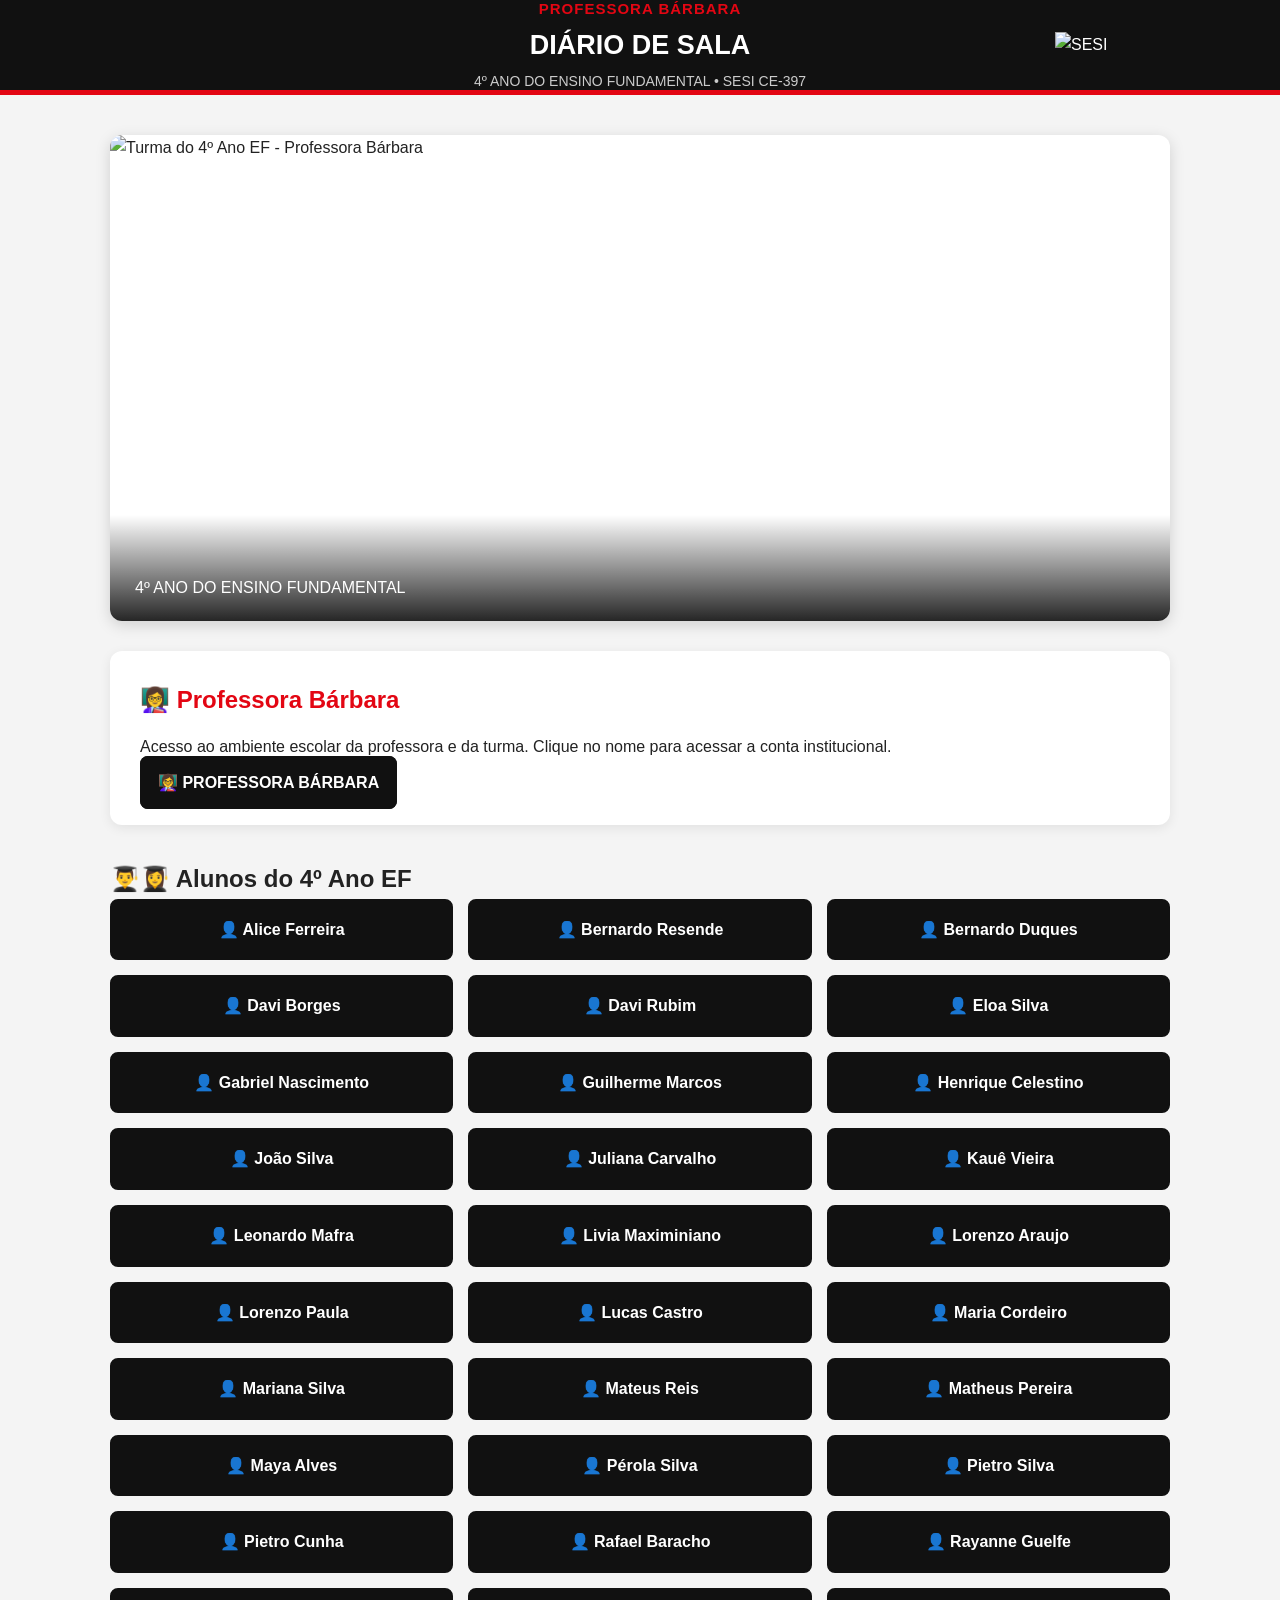
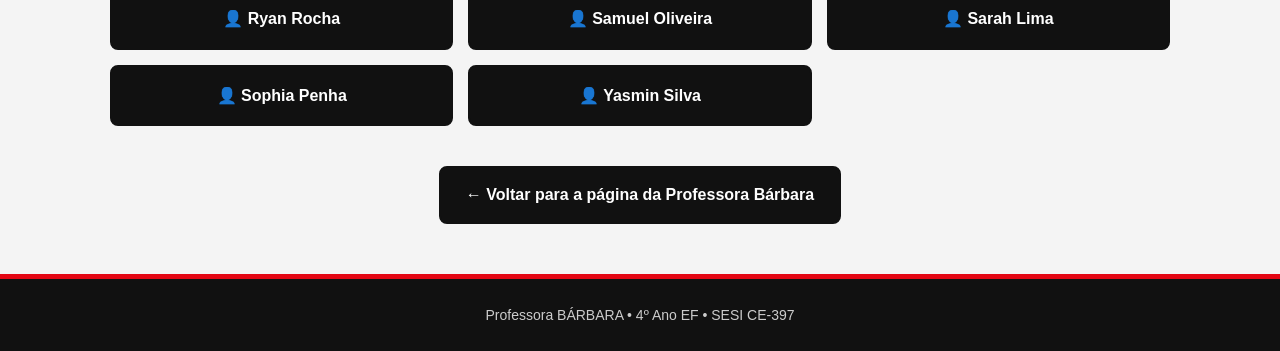
==== diario-4ano-ef.html @ 5d59cbec "Add files via upload" ====
<!DOCTYPE html>
<html lang="pt-BR">
<head>
    <meta charset="UTF-8">
    <meta name="viewport" content="width=device-width, initial-scale=1.0">

    <title>Diário de Sala | 4º Ano EF | Professora Bárbara</title>

    <link rel="stylesheet" href="style.css">
</head>

<body>

<header class="header">
    <div class="header-content">

        <div class="identidade">
            <div class="nome-professora">PROFESSORA BÁRBARA</div>
            <h1>DIÁRIO DE SALA</h1>
            <div class="escola">4º ANO DO ENSINO FUNDAMENTAL • SESI CE-397</div>
        </div>

        <img
            src="imagens/logo-sesi_vermelho.jpg"
            alt="SESI"
            class="logo-sesi"
        >

    </div>
</header>


<main class="container">

    <!-- FOTO DA TURMA
         COLOQUE A FOTO EM:
         imagens/barbara-diario.jpg
    -->

    <section class="foto-principal">

        <img
            src="imagens/barbara-diario.jpg"
            alt="Turma do 4º Ano EF - Professora Bárbara"
        >

        <div class="foto-legenda">
            4º ANO DO ENSINO FUNDAMENTAL
        </div>

    </section>


    <!-- PROFESSORA -->

    <section class="mensagem">

        <h2>👩‍🏫 Professora Bárbara</h2>

        <p>
            Acesso ao ambiente escolar da professora e da turma.
            Clique no nome para acessar a conta institucional.
        </p>

        <a
            href="https://login.microsoftonline.com/?login_hint=EMAIL_DA_PROFESSORA"
            class="botao"
        >
            👩‍🏫 PROFESSORA BÁRBARA
        </a>

    </section>


    <!-- ALUNOS -->

    <section class="acessos">

        <h2>👨‍🎓👩‍🎓 Alunos do 4º Ano EF</h2>

        <div class="botoes">

            <a href="https://login.microsoftonline.com/?login_hint=alice-ferreira21@portalsesisp.org.br" class="botao">
                👤 Alice Ferreira
            </a>

            <a href="https://login.microsoftonline.com/?login_hint=bernardo.resende412@portalsesisp.org.br" class="botao">
                👤 Bernardo Resende
            </a>

            <a href="https://login.microsoftonline.com/?login_hint=bernardo-duques@portalsesisp.org.br" class="botao">
                👤 Bernardo Duques
            </a>

            <a href="https://login.microsoftonline.com/?login_hint=davi-borges21@portalsesisp.org.br" class="botao">
                👤 Davi Borges
            </a>

            <a href="https://login.microsoftonline.com/?login_hint=davi-rubim@portalsesisp.org.br" class="botao">
                👤 Davi Rubim
            </a>

            <a href="https://login.microsoftonline.com/?login_hint=eloa-silva21@portalsesisp.org.br" class="botao">
                👤 Eloa Silva
            </a>

            <a href="https://login.microsoftonline.com/?login_hint=gabriel-nascimento21@portalsesisp.org.br" class="botao">
                👤 Gabriel Nascimento
            </a>

            <a href="https://login.microsoftonline.com/?login_hint=guilherme-marcos@portalsesisp.org.br" class="botao">
                👤 Guilherme Marcos
            </a>

            <a href="https://login.microsoftonline.com/?login_hint=henrique-celestino536@portalsesisp.org.br" class="botao">
                👤 Henrique Celestino
            </a>

            <a href="https://login.microsoftonline.com/?login_hint=joao-silva21@portalsesisp.org.br" class="botao">
                👤 João Silva
            </a>

            <a href="https://login.microsoftonline.com/?login_hint=juliana-carvalho@portalsesisp.org.br" class="botao">
                👤 Juliana Carvalho
            </a>

            <a href="https://login.microsoftonline.com/?login_hint=kaue-vieira@portalsesisp.org.br" class="botao">
                👤 Kauê Vieira
            </a>

            <a href="https://login.microsoftonline.com/?login_hint=leonardo-mafra@portalsesisp.org.br" class="botao">
                👤 Leonardo Mafra
            </a>

            <a href="https://login.microsoftonline.com/?login_hint=livia-maximiniano@portalsesisp.org.br" class="botao">
                👤 Livia Maximiniano
            </a>

            <a href="https://login.microsoftonline.com/?login_hint=lorenzo-araujo21@portalsesisp.org.br" class="botao">
                👤 Lorenzo Araujo
            </a>

            <a href="https://login.microsoftonline.com/?login_hint=lorenzo-paula@portalsesisp.org.br" class="botao">
                👤 Lorenzo Paula
            </a>

            <a href="https://login.microsoftonline.com/?login_hint=lucas-castro@portalsesisp.org.br" class="botao">
                👤 Lucas Castro
            </a>

            <a href="https://login.microsoftonline.com/?login_hint=maria-cordeiro@portalsesisp.org.br" class="botao">
                👤 Maria Cordeiro
            </a>

            <a href="https://login.microsoftonline.com/?login_hint=mariana-silva21@portalsesisp.org.br" class="botao">
                👤 Mariana Silva
            </a>

            <a href="https://login.microsoftonline.com/?login_hint=mateus-reis@portalsesisp.org.br" class="botao">
                👤 Mateus Reis
            </a>

            <a href="https://login.microsoftonline.com/?login_hint=matheus-pereira21@portalsesisp.org.br" class="botao">
                👤 Matheus Pereira
            </a>

            <a href="https://login.microsoftonline.com/?login_hint=maya-alves@portalsesisp.org.br" class="botao">
                👤 Maya Alves
            </a>

            <a href="https://login.microsoftonline.com/?login_hint=perola-silva@portalsesisp.org.br" class="botao">
                👤 Pérola Silva
            </a>

            <a href="https://login.microsoftonline.com/?login_hint=pietro-silva21@portalsesisp.org.br" class="botao">
                👤 Pietro Silva
            </a>

            <a href="https://login.microsoftonline.com/?login_hint=pietro-cunha@portalsesisp.org.br" class="botao">
                👤 Pietro Cunha
            </a>

            <a href="https://login.microsoftonline.com/?login_hint=rafael-baracho130@portalsesisp.org.br" class="botao">
                👤 Rafael Baracho
            </a>

            <a href="https://login.microsoftonline.com/?login_hint=rayanne-guelfe@portalsesisp.org.br" class="botao">
                👤 Rayanne Guelfe
            </a>

            <a href="https://login.microsoftonline.com/?login_hint=ryan.rocha10@portalsesisp.org.br" class="botao">
                👤 Ryan Rocha
            </a>

            <a href="https://login.microsoftonline.com/?login_hint=samuel-oliveira21@portalsesisp.org.br" class="botao">
                👤 Samuel Oliveira
            </a>

            <a href="https://login.microsoftonline.com/?login_hint=sarah-lima1@portalsesisp.org.br" class="botao">
                👤 Sarah Lima
            </a>

            <a href="https://login.microsoftonline.com/?login_hint=sophia-penha@portalsesisp.org.br" class="botao">
                👤 Sophia Penha
            </a>

            <a href="https://login.microsoftonline.com/?login_hint=yasmin-silva21@portalsesisp.org.br" class="botao">
                👤 Yasmin Silva
            </a>

        </div>

    </section>


    <!-- VOLTAR PARA A PÁGINA DA PROFESSORA -->

    <section class="voltar">

        <a href="barbara-4ano.html" class="botao">
            ← Voltar para a página da Professora Bárbara
        </a>

    </section>

</main>


<footer class="footer">

    <p>
        Professora BÁRBARA • 4º Ano EF • SESI CE-397
    </p>

</footer>

</body>
</html>
---- style.css ----
/* =========================================================
   PORTAL SESI CE-397
   CSS PADRÃO - PROFESSORAS
   Professora Bárbara | 4º Ano EF
   ========================================================= */

/* RESET */
* {
    margin: 0;
    padding: 0;
    box-sizing: border-box;
}

/* CONFIGURAÇÃO GERAL */
body {
    font-family: Arial, Helvetica, sans-serif;
    background: #f4f4f4;
    color: #222;
    line-height: 1.6;
}

/* =========================================================
   CABEÇALHO
   ========================================================= */

.header {
    background: #111;
    border-bottom: 5px solid #e30613;
    color: white;
}

.header-content {
    max-width: 1100px;
    min-height: 90px;
    margin: auto;
    padding: 15px 20px;
    display: flex;
    align-items: center;
    justify-content: space-between;
    position: relative;
}

.identidade {
    text-align: center;
    position: absolute;
    left: 50%;
    transform: translateX(-50%);
    width: 70%;
}

.nome-professora {
    color: #e30613;
    font-size: 15px;
    font-weight: bold;
    letter-spacing: 1px;
}

.identidade h1 {
    color: white;
    font-size: 27px;
    margin: 3px 0;
}

.escola {
    color: #ccc;
    font-size: 14px;
}

.logo-sesi {
    width: 115px;
    height: auto;
    margin-left: auto;
}

/* =========================================================
   CONTAINER
   ========================================================= */

.container {
    max-width: 1100px;
    margin: 40px auto;
    padding: 0 20px;
}

/* =========================================================
   FOTO PRINCIPAL DA TURMA
   ========================================================= */

.foto-principal {
    background: white;
    border-radius: 12px;
    overflow: hidden;
    box-shadow: 0 4px 15px rgba(0, 0, 0, 0.15);
    margin-bottom: 30px;
}

.foto-principal img {
    width: 100%;
    height: 480px;
    object-fit: cover;
    display: block;
}

.foto-legenda {
    background: linear-gradient(
        to top,
        rgba(0, 0, 0, 0.85),
        rgba(0, 0, 0, 0)
    );
    color: white;
    padding: 60px 25px 20px;
    margin-top: -100px;
    position: relative;
}

.foto-legenda h2 {
    font-size: 25px;
}

/* =========================================================
   MENSAGEM
   ========================================================= */

.mensagem {
    background: white;
    padding: 30px;
    border-radius: 12px;
    margin-bottom: 35px;
    box-shadow: 0 3px 12px rgba(0, 0, 0, 0.08);
}

.mensagem h2 {
    color: #e30613;
    margin-bottom: 15px;
}

.mensagem p {
    margin-bottom: 10px;
}

/* =========================================================
   ACESSOS
   ========================================================= */

.acessos {
    margin-bottom: 40px;
}

.titulo-secao {
    font-size: 24px;
    margin-bottom: 20px;
    color: #111;
    border-left: 6px solid #e30613;
    padding-left: 12px;
}

.botoes {
    display: grid;
    grid-template-columns: repeat(3, 1fr);
    gap: 15px;
}

.botao {
    background: #111;
    color: white;
    text-decoration: none;
    padding: 16px;
    border-radius: 8px;
    text-align: center;
    font-weight: bold;
    transition: 0.2s;
    border: 2px solid #111;
}

.botao:hover {
    background: #e30613;
    border-color: #e30613;
    transform: translateY(-2px);
}

/* =========================================================
   NOVIDADES
   ========================================================= */

.novidades {
    background: white;
    padding: 30px;
    border-radius: 12px;
    margin-bottom: 40px;
    box-shadow: 0 3px 12px rgba(0, 0, 0, 0.08);
}

.novidades ul {
    padding-left: 25px;
}

.novidades li {
    margin-bottom: 10px;
}

/* =========================================================
   PROJETOS
   ========================================================= */

.projetos {
    margin-bottom: 40px;
}

.projetos-grid {
    display: grid;
    grid-template-columns: repeat(3, 1fr);
    gap: 20px;
}

.projeto {
    background: white;
    border-radius: 12px;
    overflow: hidden;
    box-shadow: 0 3px 12px rgba(0, 0, 0, 0.12);
}

.imagem-projeto {
    width: 100%;
    overflow: hidden;
}

/* FOTO DO PROJETO */
.imagem-projeto img {
    width: 100%;
    height: 190px;
    object-fit: cover;
    display: block;
}

/* VÍDEO DO YOUTUBE */
.imagem-projeto iframe {
    width: 100%;
    height: 190px;
    border: none;
    display: block;
}

.conteudo-projeto {
    padding: 20px;
}

.conteudo-projeto h3 {
    color: #e30613;
    margin-bottom: 10px;
}

.conteudo-projeto p {
    font-size: 14px;
}

/* =========================================================
   PROFESSORA
   ========================================================= */

.professora {
    background: white;
    padding: 30px;
    border-radius: 12px;
    display: flex;
    gap: 30px;
    align-items: center;
    margin-bottom: 40px;
    box-shadow: 0 3px 12px rgba(0, 0, 0, 0.08);
}

.foto-professora {
    width: 220px;
    height: 220px;
    object-fit: cover;
    border-radius: 50%;
    border: 5px solid #e30613;
    flex-shrink: 0;
}

.texto-professora h2 {
    color: #e30613;
    margin-bottom: 12px;
}

.texto-professora p {
    margin-bottom: 8px;
}

/* =========================================================
   VOLTAR AO PORTAL
   ========================================================= */

.voltar {
    text-align: center;
    margin: 40px 0;
}

.voltar a {
    display: inline-block;
    background: #111;
    color: white;
    text-decoration: none;
    padding: 14px 25px;
    border-radius: 8px;
    font-weight: bold;
}

.voltar a:hover {
    background: #e30613;
}

/* =========================================================
   RODAPÉ
   ========================================================= */

.footer {
    background: #111;
    border-top: 5px solid #e30613;
    color: #ccc;
    text-align: center;
    padding: 25px 15px;
    margin-top: 50px;
    font-size: 14px;
}

/* =========================================================
   RESPONSIVIDADE
   ========================================================= */

@media (max-width: 850px) {

    .identidade {
        position: static;
        transform: none;
        width: auto;
        flex: 1;
        text-align: left;
        margin-left: 15px;
    }

    .identidade h1 {
        font-size: 22px;
    }

    .botoes {
        grid-template-columns: repeat(2, 1fr);
    }

    .projetos-grid {
        grid-template-columns: 1fr;
    }

    .professora {
        flex-direction: column;
        text-align: center;
    }
}

@media (max-width: 550px) {

    .header-content {
        flex-direction: column;
        gap: 15px;
    }

    .identidade {
        text-align: center;
        order: 1;
        margin: 0;
    }

    .logo-sesi {
        order: 0;
        margin: auto;
    }

    .identidade h1 {
        font-size: 20px;
    }

    .nome-professora {
        font-size: 13px;
    }

    .foto-principal img {
        height: 300px;
    }

    .foto-legenda h2 {
        font-size: 20px;
    }

    .botoes {
        grid-template-columns: 1fr;
    }

    .container {
        margin: 25px auto;
        padding: 0 15px;
    }

    .mensagem,
    .novidades,
    .professora {
        padding: 20px;
    }

    .foto-professora {
        width: 180px;
        height: 180px;
    }
}
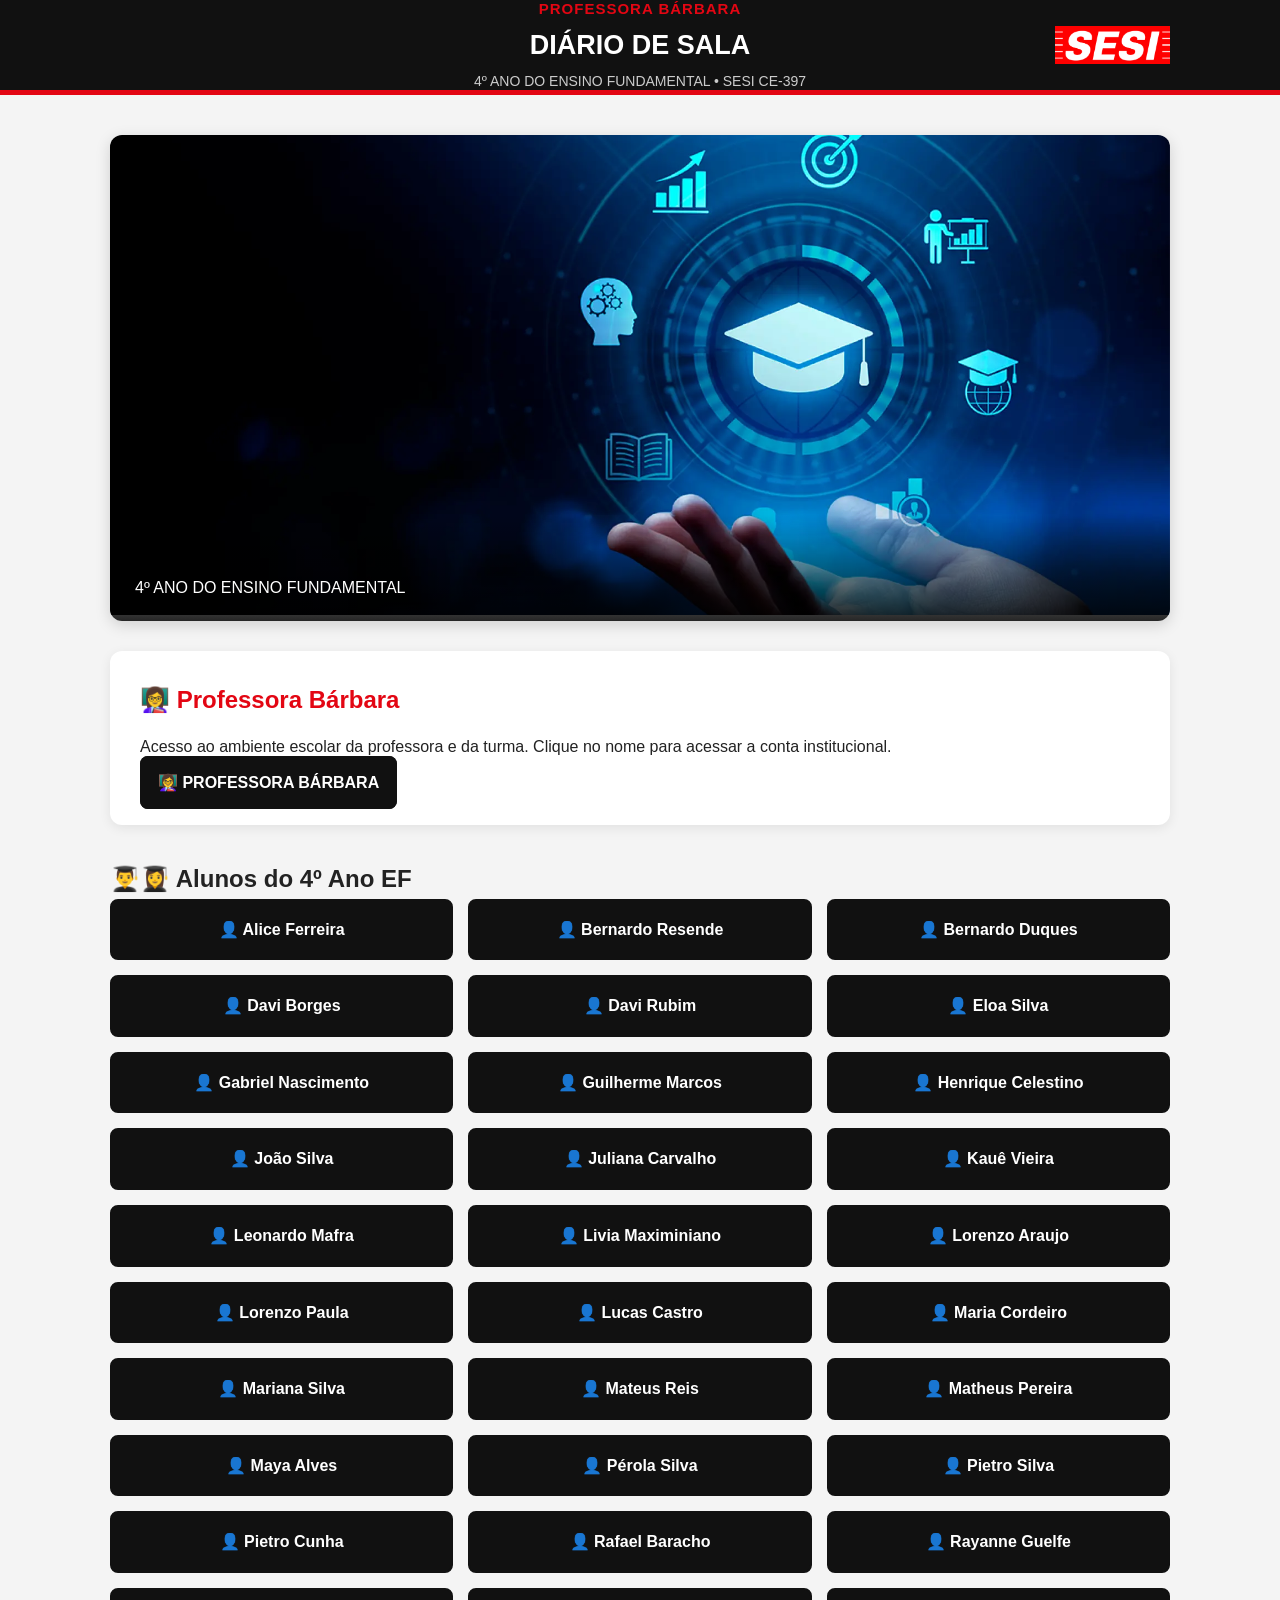
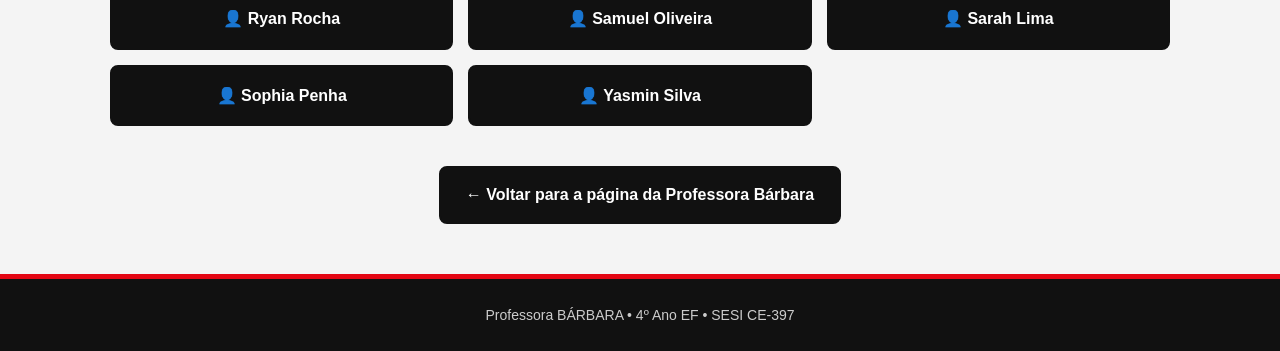
==== commit a513e973: "Update diario-4ano-ef.html" ====
--- a/diario-4ano-ef.html
+++ b/diario-4ano-ef.html
@@ -21,7 +21,7 @@
         </div>
 
         <img
-            src="imagens/logo-sesi_vermelho.jpg"
+            src="logo-sesi_vermelho.jpg"
             alt="SESI"
             class="logo-sesi"
         >
@@ -40,7 +40,7 @@
     <section class="foto-principal">
 
         <img
-            src="imagens/barbara-diario.jpg"
+            src="barba-tec.webp"
             alt="Turma do 4º Ano EF - Professora Bárbara"
         >
 
@@ -235,4 +235,4 @@
 </footer>
 
 </body>
-</html>+</html>
